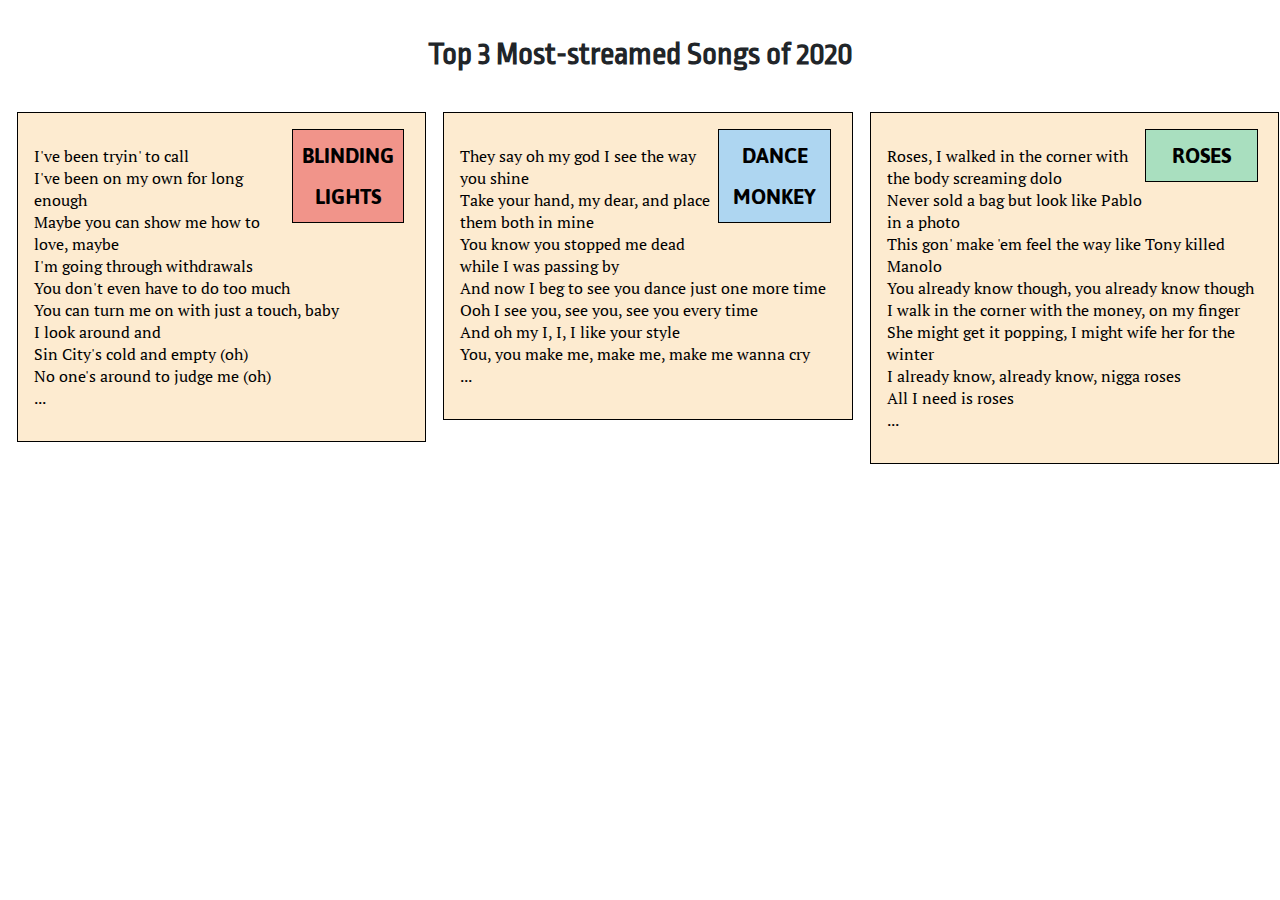
==== index.html @ 76475c9f "Update index.html" ====
<!DOCTYPE html>
<html lang="en">
<head>
  <meta charset="utf-8">
  <meta http-equiv="X-UA-Compatible" content="IE=edge">
  <meta name="viewport" content="width=device-width, initial-scale=1">
  <title>Module2 Solution</title>
  <link href="https://fonts.googleapis.com/css2?family=Jaldi&family=PT+Serif&family=Ropa+Sans&display=swap" rel="stylesheet">  
  <link rel="stylesheet" type="text/css" href="css/styles.css"
</head>

<body>
  
  <h1>Top 3 Most-streamed Songs of 2020</h1>
  <div class="col-lg-4 col-md-6 col-sm-12">
    <div class="row">
  	<section>
  		<h2 class="one">BLINDING LIGHTS</h2>
  	    <p>I've been tryin' to call<br>
  	       I've been on my own for long enough<br>
           Maybe you can show me how to love, maybe<br>
           I'm going through withdrawals<br>
           You don't even have to do too much<br>
           You can turn me on with just a touch, baby<br>
           I look around and<br>
           Sin City's cold and empty (oh)<br>
           No one's around to judge me (oh)<br>
           ...</p>
  	</section>
    </div>  
  </div>
  	
  <div class="col-lg-4 col-md-6 col-sm-12">
    <div class="row">
  	<section>
  	    <h2 class="two">DANCE MONKEY</h2>
  	    <p>They say oh my god I see the way you shine<br>
           Take your hand, my dear, and place them both in mine<br>
           You know you stopped me dead while I was passing by<br>
           And now I beg to see you dance just one more time<br>
           Ooh I see you, see you, see you every time<br>
           And oh my I, I, I like your style<br>
           You, you make me, make me, make me wanna cry<br>
           ...</p>
  	</section>
    </div>  
  </div>
  
  <div class="col-lg-4 col-md-6 col-sm-12">
    <div class="row">
  	<section>
  	    <h2 class="three">ROSES</h2>
  	    <p>Roses, I walked in the corner with the body screaming dolo<br>
           Never sold a bag but look like Pablo in a photo<br>
           This gon' make 'em feel the way like Tony killed Manolo<br>
           You already know though, you already know though<br>
           I walk in the corner with the money, on my finger<br>
           She might get it popping, I might wife her for the winter<br>
           I already know, already know, nigga roses<br>
           All I need is roses<br>
           ...</p>
  	</section>
    </div>
  </div>
  

</body>
</html>
---- css/styles.css ----
* {
	box-sizing:border-box;
}


body {
  font-family: 'PT Serif', serif;
  font-size: 100%;
  margin: 0;
  padding: 0; 
}

h1 {
	padding-top: .5em;
	font-family: 'Ropa Sans', sans-serif;
	text-align: center;
	margin-bottom: 1em;
	color:#212529;
}
h2 {
  font-family: 'Jaldi', sans-serif;
  border: 1px solid black;
  width: 30%;
  height: 20%;	
}

.row{
  margin: 2%;
}
section {
	background-color: #FDEBD0;
	position:relative;
	width: 100%;
	overflow: none;
	border: 1px solid black;
	padding: 1em;
	margin:.5em;
}
	
.one {
	overflow: none;
	background-color:#F1948A;
	text-align: center;
	padding: .2em;
	float: right;
	margin-right: .2em;
	margin-top: 0;
	font-weight: bold;
	position: relative;
}
.two {
	overflow: none;
	background-color:#AED6F1;
	text-align: center;
	padding: .2em;
	float: right;
	margin-right: .2em;
	margin-top: 0;
	font-weight: bold;
	position: relative;
}
.three {
	overflow: none;
	background-color:#A9DFBF;
	text-align: center;
	padding: .2em;
	float: right;
	margin-right: .2em;
	margin-top: 0;
	font-weight: bold;
	position: relative;
}

/********** large devices only **********/
@media (min-width: 992px) {
  .col-lg-4 {
    float: left;
    width: 33.33%;
  }
}
/********** Medium devices only **********/
@media (min-width: 768px) and (max-width: 991px) {
  .col-md-6,.col-md-12 {
    float: left;
  }
  .col-md-6 {
    width: 50%;
  }
  .col-md-12 {
    margin-left: -10px;
    width: 100%;
  }
  .three{
    margin-right: 65px;
    width: 100px;
  }
}

/********** small devices only **********/
@media (min-width: 0px) and (max-width: 767px) {
  .col-sm-12 {
    float: left;
    width: 100%;
  }
  .h2 {
    margin-right: 30px;
  }
}
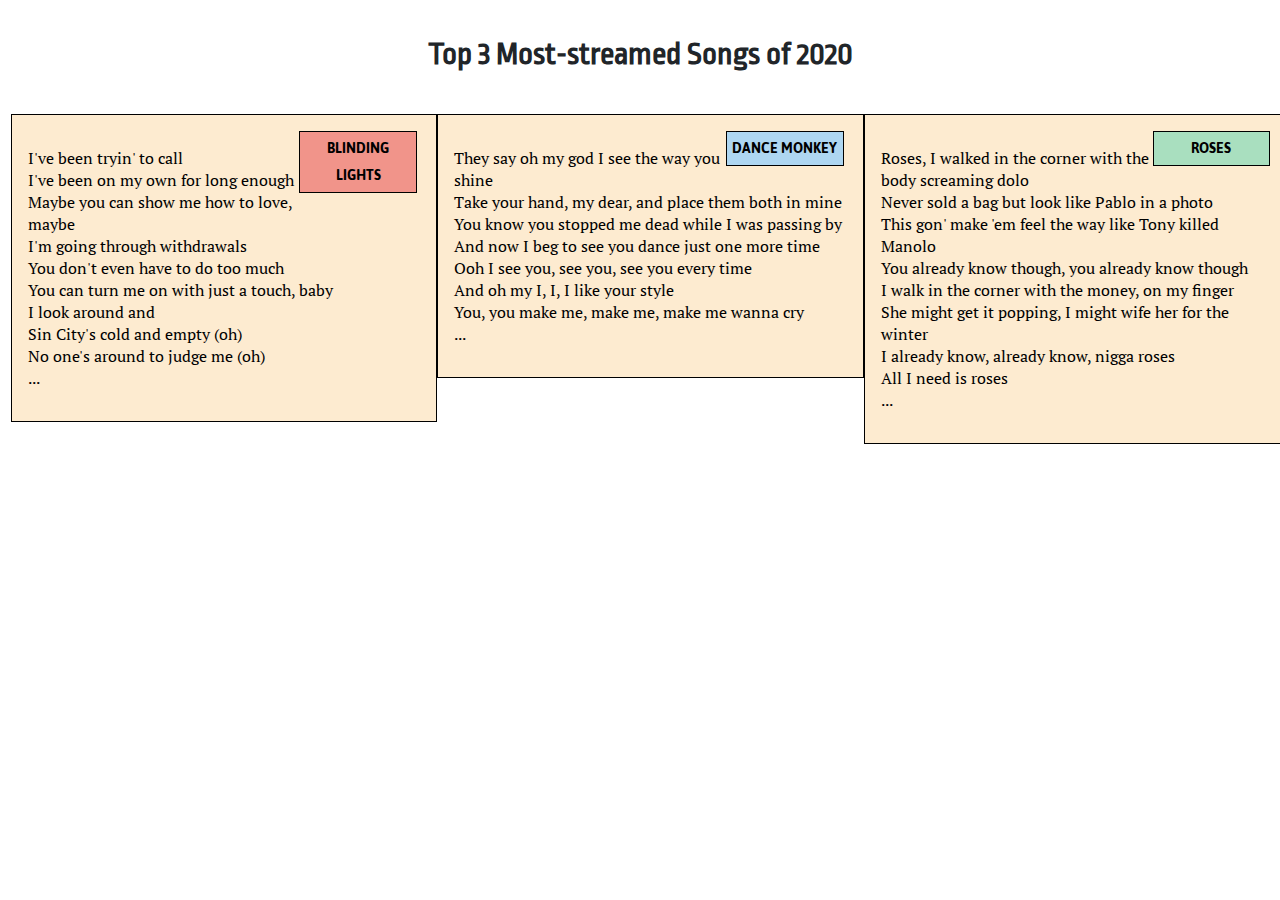
==== commit 59af9791: "Update index.html" ====
--- a/index.html
+++ b/index.html
@@ -15,8 +15,8 @@
   <div class="col-lg-4 col-md-6 col-sm-12">
     <div class="row">
   	<section>
-  		<h2 class="one">BLINDING LIGHTS</h2>
-  	    <p>I've been tryin' to call<br>
+  		<p class="one">BLINDING LIGHTS</p>
+  	    <p class="content">I've been tryin' to call<br>
   	       I've been on my own for long enough<br>
            Maybe you can show me how to love, maybe<br>
            I'm going through withdrawals<br>
@@ -31,10 +31,9 @@
   </div>
   	
   <div class="col-lg-4 col-md-6 col-sm-12">
-    <div class="row">
   	<section>
-  	    <h2 class="two">DANCE MONKEY</h2>
-  	    <p>They say oh my god I see the way you shine<br>
+  	    <p class="two">DANCE MONKEY</p>
+  	    <p class="content">They say oh my god I see the way you shine<br>
            Take your hand, my dear, and place them both in mine<br>
            You know you stopped me dead while I was passing by<br>
            And now I beg to see you dance just one more time<br>
@@ -49,8 +48,8 @@
   <div class="col-lg-4 col-md-6 col-sm-12">
     <div class="row">
   	<section>
-  	    <h2 class="three">ROSES</h2>
-  	    <p>Roses, I walked in the corner with the body screaming dolo<br>
+  	    <p class="three">ROSES</p>
+  	    <p class="content">Roses, I walked in the corner with the body screaming dolo<br>
            Never sold a bag but look like Pablo in a photo<br>
            This gon' make 'em feel the way like Tony killed Manolo<br>
            You already know though, you already know though<br>
@@ -60,7 +59,6 @@
            All I need is roses<br>
            ...</p>
   	</section>
-    </div>
   </div>
   
 
--- a/css/styles.css
+++ b/css/styles.css
@@ -18,16 +18,7 @@
 	margin-bottom: 1em;
 	color:#212529;
 }
-h2 {
-  font-family: 'Jaldi', sans-serif;
-  border: 1px solid black;
-  width: 30%;
-  height: 20%;	
-}
 
-.row{
-  margin: 2%;
-}
 section {
 	background-color: #FDEBD0;
 	position:relative;
@@ -35,9 +26,14 @@
 	overflow: none;
 	border: 1px solid black;
 	padding: 1em;
-	margin:.5em;
+	margin:2.5%;
 }
-	
+
+p {
+  position: relative;
+  clear: left;
+}
+
 .one {
 	overflow: none;
 	background-color:#F1948A;
@@ -46,7 +42,12 @@
 	float: right;
 	margin-right: .2em;
 	margin-top: 0;
+	
 	font-weight: bold;
+	font-family: 'Jaldi', sans-serif;
+        border: 1px solid black;
+        width: 30%;
+        height: 20%;	
 	position: relative;
 }
 .two {
@@ -58,6 +59,10 @@
 	margin-right: .2em;
 	margin-top: 0;
 	font-weight: bold;
+	font-family: 'Jaldi', sans-serif;
+        border: 1px solid black;
+        width: 30%;
+        height: 20%;	
 	position: relative;
 }
 .three {
@@ -69,6 +74,10 @@
 	margin-right: .2em;
 	margin-top: 0;
 	font-weight: bold;
+	font-family: 'Jaldi', sans-serif;
+        border: 1px solid black;
+        width: 30%;
+        height: 20%;	
 	position: relative;
 }
 
@@ -102,8 +111,6 @@
   .col-sm-12 {
     float: left;
     width: 100%;
-  }
-  .h2 {
-    margin-right: 30px;
+
   }
 }
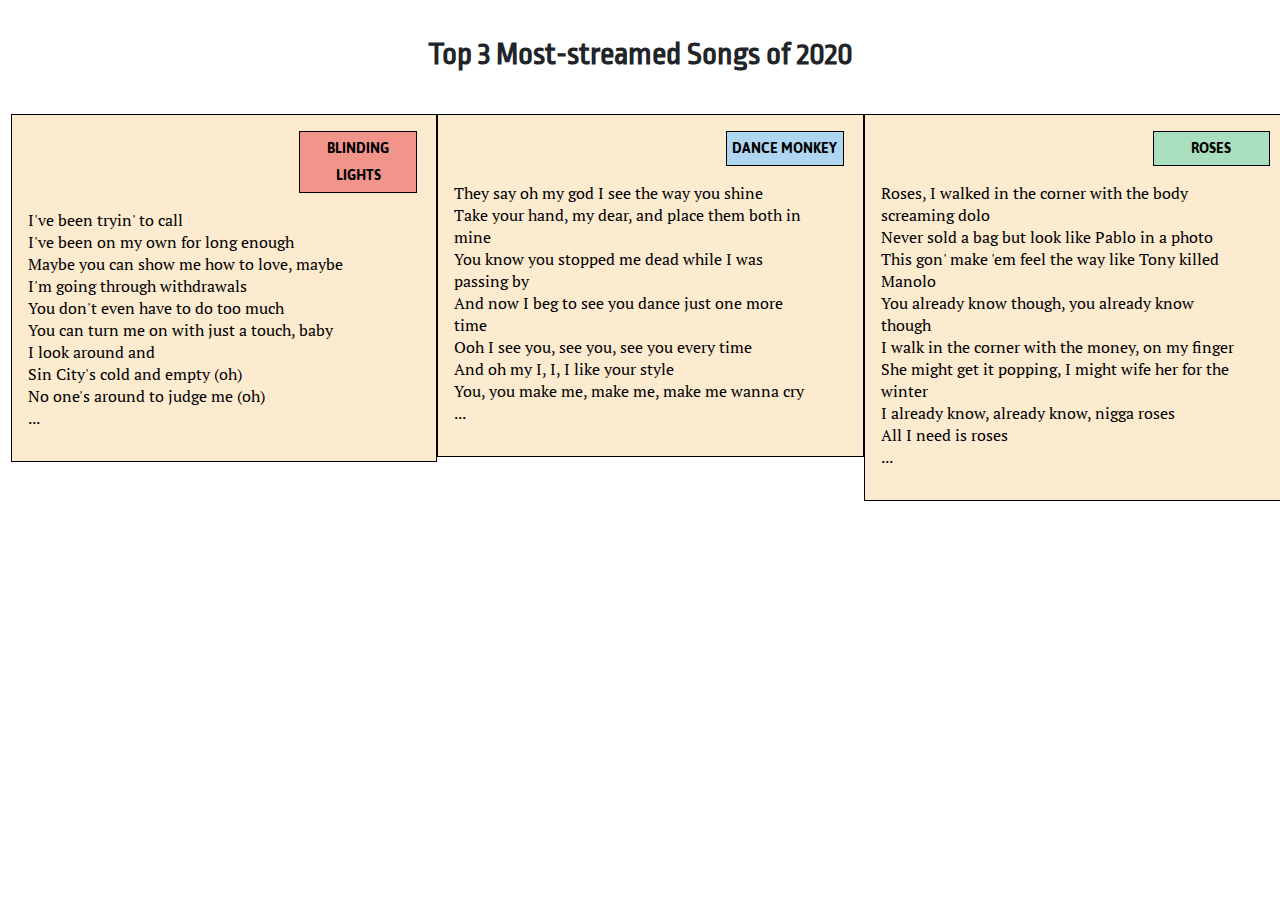
==== commit 89db6658: "Update index.html" ====
--- a/index.html
+++ b/index.html
@@ -15,7 +15,7 @@
   <div class="col-lg-4 col-md-6 col-sm-12">
     <div class="row">
   	<section>
-  		<p class="one">BLINDING LIGHTS</p>
+  		<p class="title-name one">BLINDING LIGHTS</p>
   	    <p class="content">I've been tryin' to call<br>
   	       I've been on my own for long enough<br>
            Maybe you can show me how to love, maybe<br>
@@ -32,7 +32,7 @@
   	
   <div class="col-lg-4 col-md-6 col-sm-12">
   	<section>
-  	    <p class="two">DANCE MONKEY</p>
+  	    <p class="title-name two">DANCE MONKEY</p>
   	    <p class="content">They say oh my god I see the way you shine<br>
            Take your hand, my dear, and place them both in mine<br>
            You know you stopped me dead while I was passing by<br>
@@ -48,7 +48,7 @@
   <div class="col-lg-4 col-md-6 col-sm-12">
     <div class="row">
   	<section>
-  	    <p class="three">ROSES</p>
+  	    <p class="title-name three">ROSES</p>
   	    <p class="content">Roses, I walked in the corner with the body screaming dolo<br>
            Never sold a bag but look like Pablo in a photo<br>
            This gon' make 'em feel the way like Tony killed Manolo<br>
--- a/css/styles.css
+++ b/css/styles.css
@@ -32,6 +32,8 @@
 p {
   position: relative;
   clear: left;
+  width: 90%;	
+  overflow: auto;
 }
 
 .one {
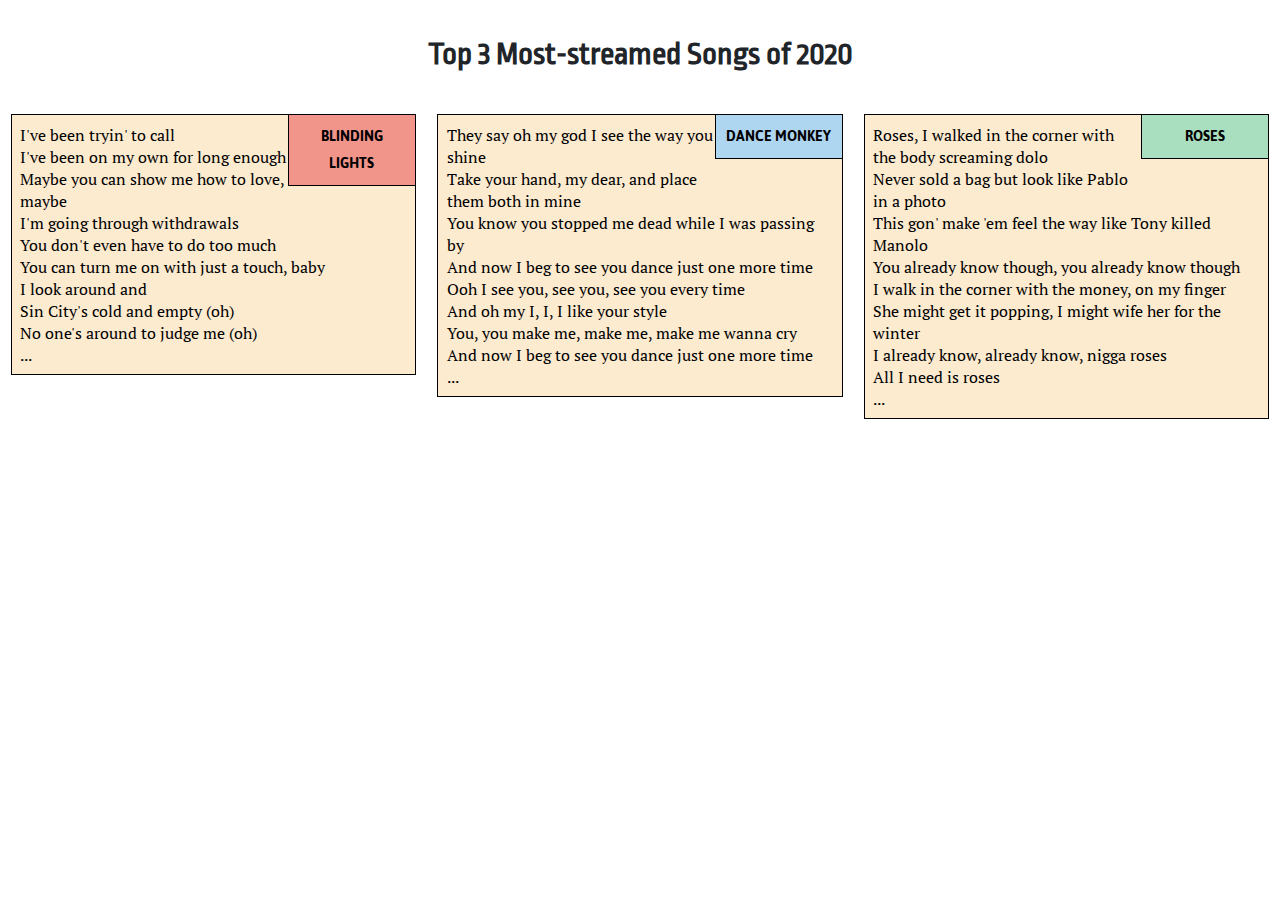
==== commit 41a0e25a: "Update index.html" ====
--- a/index.html
+++ b/index.html
@@ -2,7 +2,6 @@
 <html lang="en">
 <head>
   <meta charset="utf-8">
-  <meta http-equiv="X-UA-Compatible" content="IE=edge">
   <meta name="viewport" content="width=device-width, initial-scale=1">
   <title>Module2 Solution</title>
   <link href="https://fonts.googleapis.com/css2?family=Jaldi&family=PT+Serif&family=Ropa+Sans&display=swap" rel="stylesheet">  
@@ -13,7 +12,6 @@
   
   <h1>Top 3 Most-streamed Songs of 2020</h1>
   <div class="col-lg-4 col-md-6 col-sm-12">
-    <div class="row">
   	<section>
   		<p class="title-name one">BLINDING LIGHTS</p>
   	    <p class="content">I've been tryin' to call<br>
@@ -26,8 +24,7 @@
            Sin City's cold and empty (oh)<br>
            No one's around to judge me (oh)<br>
            ...</p>
-  	</section>
-    </div>  
+  	</section> 
   </div>
   	
   <div class="col-lg-4 col-md-6 col-sm-12">
@@ -40,13 +37,12 @@
            Ooh I see you, see you, see you every time<br>
            And oh my I, I, I like your style<br>
            You, you make me, make me, make me wanna cry<br>
+           And now I beg to see you dance just one more time<br>
            ...</p>
-  	</section>
-    </div>  
+  	</section> 
   </div>
   
   <div class="col-lg-4 col-md-6 col-sm-12">
-    <div class="row">
   	<section>
   	    <p class="title-name three">ROSES</p>
   	    <p class="content">Roses, I walked in the corner with the body screaming dolo<br>
--- a/css/styles.css
+++ b/css/styles.css
@@ -19,46 +19,31 @@
 	color:#212529;
 }
 
+.row{
+  margin-top: 5%;
+  margin-bottom: 5%;
+}
+
 section {
-	background-color: #FDEBD0;
-	position:relative;
 	width: 100%;
 	overflow: none;
-	border: 1px solid black;
-	padding: 1em;
-	margin:2.5%;
 }
 
-p {
-  position: relative;
-  clear: left;
-  width: 90%;	
-  overflow: auto;
+.content {
+  border: 1px solid black;
+  height: auto;
+  margin: 2.5%;
+  padding: 2%;
+  background-color: #FDEBD0;
 }
 
-.one {
-	overflow: none;
-	background-color:#F1948A;
+.title-name {
+        overflow: none;
 	text-align: center;
-	padding: .2em;
+	text-transform: uppercase;
+	padding: .5em;
 	float: right;
-	margin-right: .2em;
-	margin-top: 0;
-	
-	font-weight: bold;
-	font-family: 'Jaldi', sans-serif;
-        border: 1px solid black;
-        width: 30%;
-        height: 20%;	
-	position: relative;
-}
-.two {
-	overflow: none;
-	background-color:#AED6F1;
-	text-align: center;
-	padding: .2em;
-	float: right;
-	margin-right: .2em;
+	margin-right: 2.5%;
 	margin-top: 0;
 	font-weight: bold;
 	font-family: 'Jaldi', sans-serif;
@@ -67,20 +52,15 @@
         height: 20%;	
 	position: relative;
 }
+
+.one {
+	background-color:#F1948A;
+}
+.two {
+	background-color:#AED6F1;
+}
 .three {
-	overflow: none;
 	background-color:#A9DFBF;
-	text-align: center;
-	padding: .2em;
-	float: right;
-	margin-right: .2em;
-	margin-top: 0;
-	font-weight: bold;
-	font-family: 'Jaldi', sans-serif;
-        border: 1px solid black;
-        width: 30%;
-        height: 20%;	
-	position: relative;
 }
 
 /********** large devices only **********/
@@ -99,12 +79,7 @@
     width: 50%;
   }
   .col-md-12 {
-    margin-left: -10px;
     width: 100%;
-  }
-  .three{
-    margin-right: 65px;
-    width: 100px;
   }
 }
 
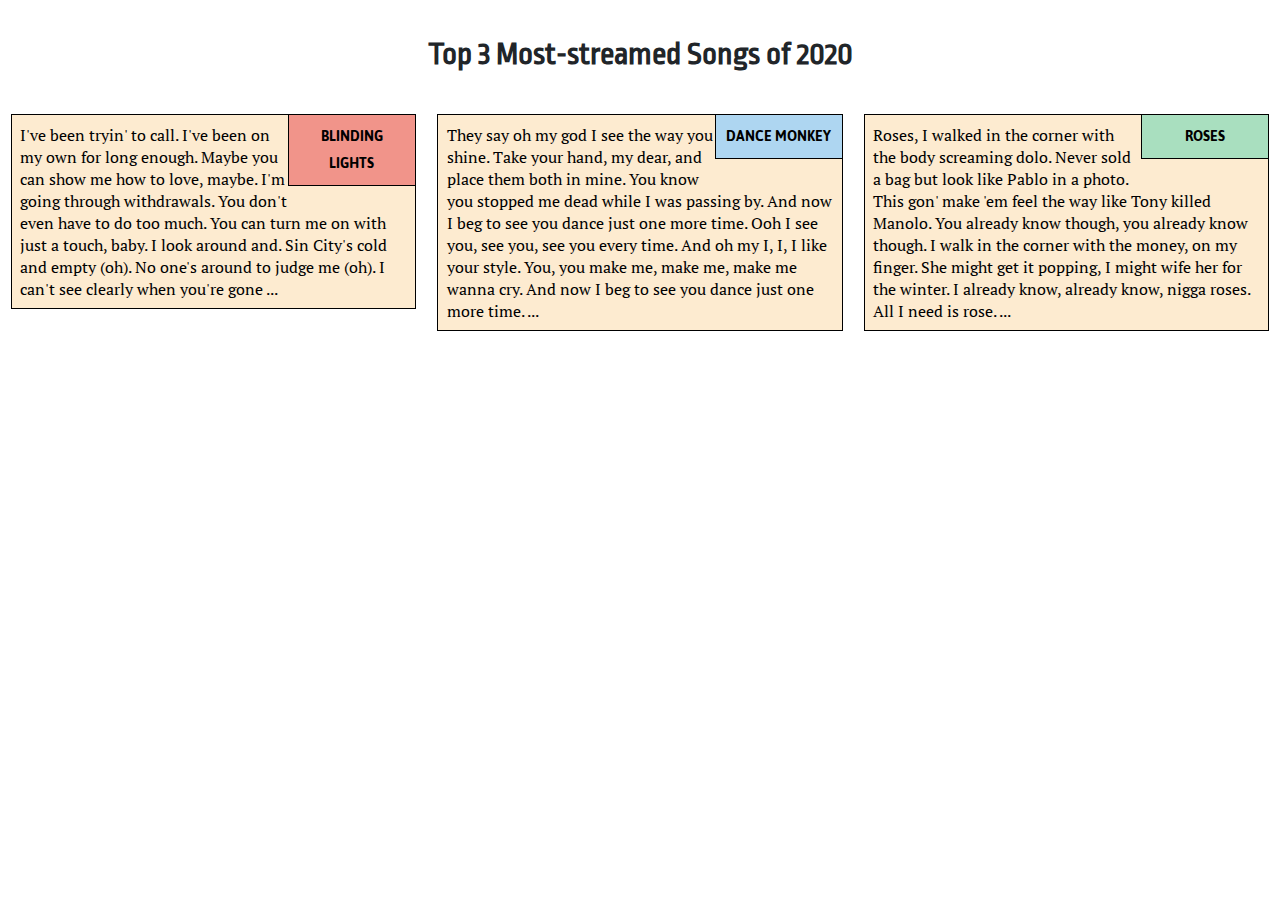
==== commit 31b0d5d6: "Update index.html" ====
--- a/index.html
+++ b/index.html
@@ -13,16 +13,17 @@
   <h1>Top 3 Most-streamed Songs of 2020</h1>
   <div class="col-lg-4 col-md-6 col-sm-12">
   	<section>
-  		<p class="title-name one">BLINDING LIGHTS</p>
-  	    <p class="content">I've been tryin' to call<br>
-  	       I've been on my own for long enough<br>
-           Maybe you can show me how to love, maybe<br>
-           I'm going through withdrawals<br>
-           You don't even have to do too much<br>
-           You can turn me on with just a touch, baby<br>
-           I look around and<br>
-           Sin City's cold and empty (oh)<br>
-           No one's around to judge me (oh)<br>
+  		  <p class="title-name one">BLINDING LIGHTS</p>
+  	    <p class="content">I've been tryin' to call.
+  	       I've been on my own for long enough.
+           Maybe you can show me how to love, maybe.
+           I'm going through withdrawals.
+           You don't even have to do too much.
+           You can turn me on with just a touch, baby.
+           I look around and.
+           Sin City's cold and empty (oh).
+           No one's around to judge me (oh).
+           I can't see clearly when you're gone
            ...</p>
   	</section> 
   </div>
@@ -30,14 +31,14 @@
   <div class="col-lg-4 col-md-6 col-sm-12">
   	<section>
   	    <p class="title-name two">DANCE MONKEY</p>
-  	    <p class="content">They say oh my god I see the way you shine<br>
-           Take your hand, my dear, and place them both in mine<br>
-           You know you stopped me dead while I was passing by<br>
-           And now I beg to see you dance just one more time<br>
-           Ooh I see you, see you, see you every time<br>
-           And oh my I, I, I like your style<br>
-           You, you make me, make me, make me wanna cry<br>
-           And now I beg to see you dance just one more time<br>
+  	    <p class="content">They say oh my god I see the way you shine.
+           Take your hand, my dear, and place them both in mine.
+           You know you stopped me dead while I was passing by.
+           And now I beg to see you dance just one more time.
+           Ooh I see you, see you, see you every time.
+           And oh my I, I, I like your style.
+           You, you make me, make me, make me wanna cry.
+           And now I beg to see you dance just one more time.
            ...</p>
   	</section> 
   </div>
@@ -45,14 +46,14 @@
   <div class="col-lg-4 col-md-6 col-sm-12">
   	<section>
   	    <p class="title-name three">ROSES</p>
-  	    <p class="content">Roses, I walked in the corner with the body screaming dolo<br>
-           Never sold a bag but look like Pablo in a photo<br>
-           This gon' make 'em feel the way like Tony killed Manolo<br>
-           You already know though, you already know though<br>
-           I walk in the corner with the money, on my finger<br>
-           She might get it popping, I might wife her for the winter<br>
-           I already know, already know, nigga roses<br>
-           All I need is roses<br>
+  	    <p class="content">Roses, I walked in the corner with the body screaming dolo.
+           Never sold a bag but look like Pablo in a photo.
+           This gon' make 'em feel the way like Tony killed Manolo.
+           You already know though, you already know though.
+           I walk in the corner with the money, on my finger.
+           She might get it popping, I might wife her for the winter.
+           I already know, already know, nigga roses.
+           All I need is rose.
            ...</p>
   	</section>
   </div>
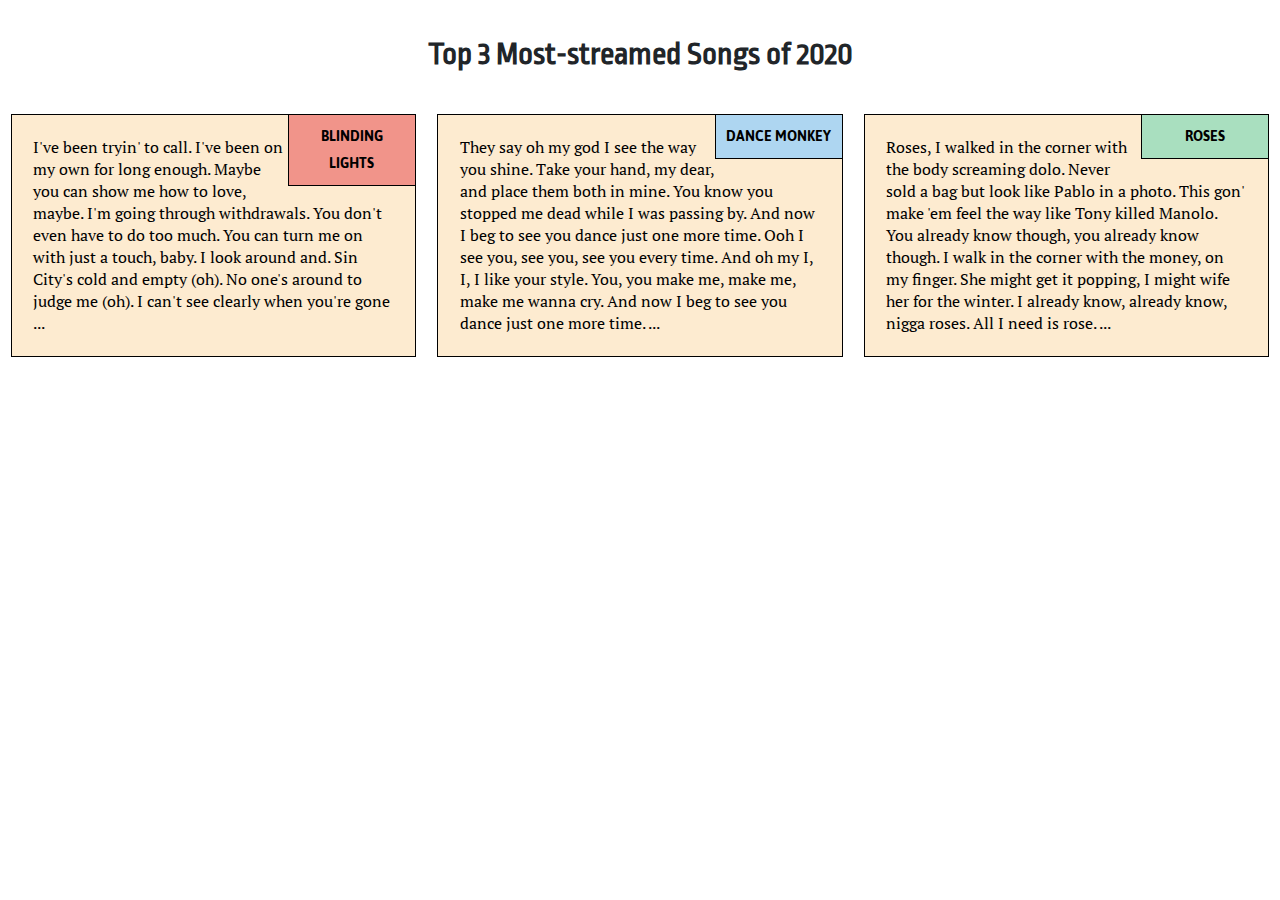
==== commit dae6241b: "Update index.html" ====
--- a/index.html
+++ b/index.html
@@ -11,8 +11,8 @@
 <body>
   
   <h1>Top 3 Most-streamed Songs of 2020</h1>
-  <div class="col-lg-4 col-md-6 col-sm-12">
-  	<section>
+  <section class="col-lg-4 col-md-6 col-sm-12">
+    <div>
   		  <p class="title-name one">BLINDING LIGHTS</p>
   	    <p class="content">I've been tryin' to call.
   	       I've been on my own for long enough.
@@ -25,11 +25,12 @@
            No one's around to judge me (oh).
            I can't see clearly when you're gone
            ...</p>
-  	</section> 
-  </div>
+      </div>
+  </section> 
+  
   	
-  <div class="col-lg-4 col-md-6 col-sm-12">
-  	<section>
+  <section class="col-lg-4 col-md-6 col-sm-12">
+  	<div>
   	    <p class="title-name two">DANCE MONKEY</p>
   	    <p class="content">They say oh my god I see the way you shine.
            Take your hand, my dear, and place them both in mine.
@@ -40,11 +41,12 @@
            You, you make me, make me, make me wanna cry.
            And now I beg to see you dance just one more time.
            ...</p>
-  	</section> 
-  </div>
+      </div>
+  </section> 
   
-  <div class="col-lg-4 col-md-6 col-sm-12">
-  	<section>
+  
+  <section class="col-lg-4 col-md-6 col-sm-12">
+  	<div>
   	    <p class="title-name three">ROSES</p>
   	    <p class="content">Roses, I walked in the corner with the body screaming dolo.
            Never sold a bag but look like Pablo in a photo.
@@ -55,8 +57,9 @@
            I already know, already know, nigga roses.
            All I need is rose.
            ...</p>
-  	</section>
-  </div>
+      </div>
+  </section>
+  
   
 
 </body>
--- a/css/styles.css
+++ b/css/styles.css
@@ -33,7 +33,7 @@
   border: 1px solid black;
   height: auto;
   margin: 2.5%;
-  padding: 2%;
+  padding: 5%;
   background-color: #FDEBD0;
 }
 
@@ -80,6 +80,7 @@
   }
   .col-md-12 {
     width: 100%;
+    margin-left: -10px;	  
   }
 }
 
